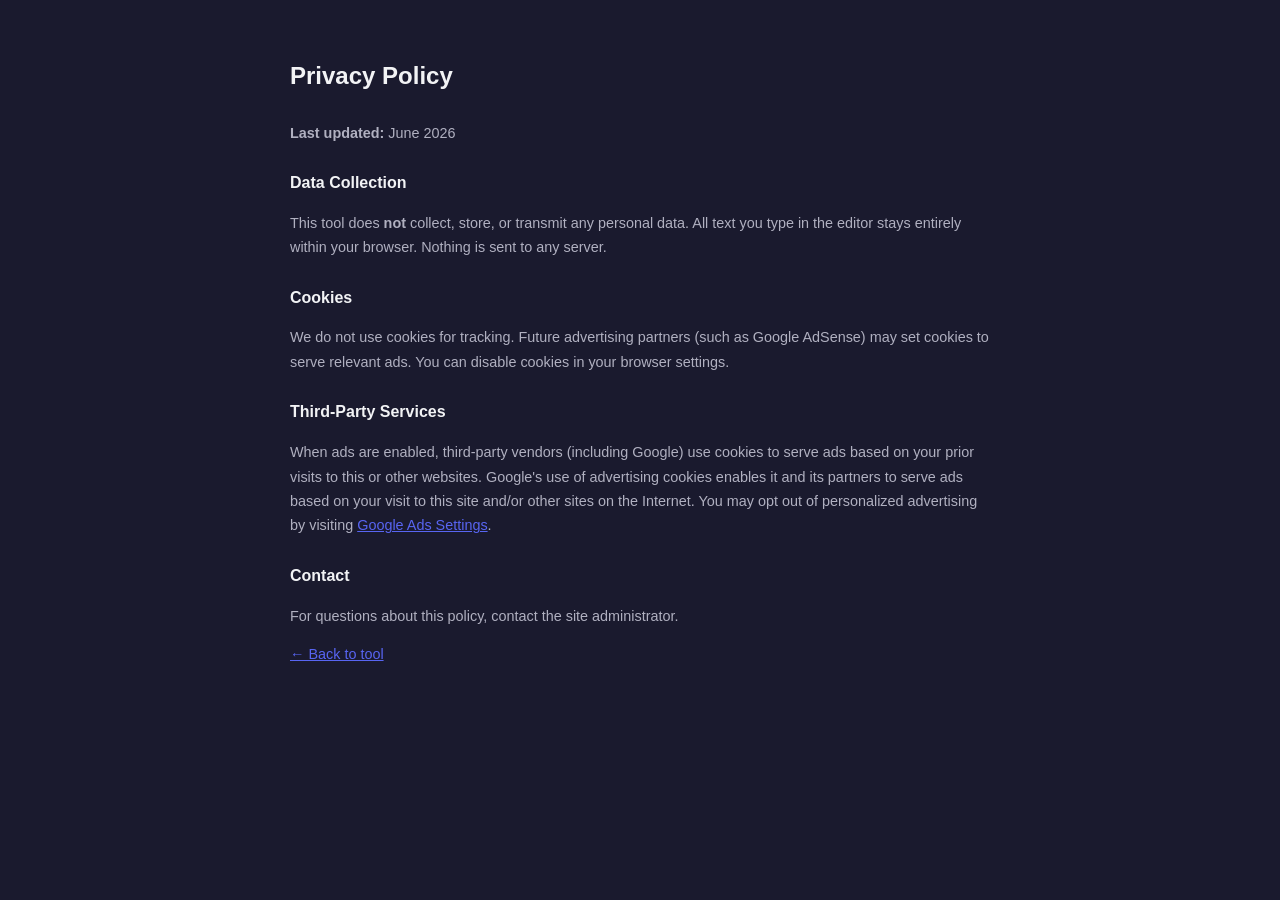
==== privacy.html @ 7c9f10d4 "init" ====
<!DOCTYPE html>
<html lang="en">
<head>
<meta charset="UTF-8">
<meta name="viewport" content="width=device-width, initial-scale=1.0">
<title>Privacy Policy — Discord Colored Text Generator</title>
<meta name="robots" content="noindex, follow">
<style>
body{font-family:-apple-system,BlinkMacSystemFont,'Segoe UI',Roboto,sans-serif;background:#1A1A2E;color:#DBDEE1;max-width:700px;margin:0 auto;padding:40px 20px;line-height:1.7}
h1{font-size:1.5rem;color:#F2F3F5;margin-bottom:24px}
h2{font-size:1rem;color:#F2F3F5;margin:24px 0 8px}
p{margin-bottom:12px;color:#B0B0C0;font-size:0.9rem}
a{color:#5865F2}
</style>
</head>
<body>
<h1>Privacy Policy</h1>
<p><strong>Last updated:</strong> June 2026</p>

<h2>Data Collection</h2>
<p>This tool does <strong>not</strong> collect, store, or transmit any personal data. All text you type in the editor stays entirely within your browser. Nothing is sent to any server.</p>

<h2>Cookies</h2>
<p>We do not use cookies for tracking. Future advertising partners (such as Google AdSense) may set cookies to serve relevant ads. You can disable cookies in your browser settings.</p>

<h2>Third-Party Services</h2>
<p>When ads are enabled, third-party vendors (including Google) use cookies to serve ads based on your prior visits to this or other websites. Google's use of advertising cookies enables it and its partners to serve ads based on your visit to this site and/or other sites on the Internet. You may opt out of personalized advertising by visiting <a href="https://www.google.com/settings/ads">Google Ads Settings</a>.</p>

<h2>Contact</h2>
<p>For questions about this policy, contact the site administrator.</p>

<p><a href="index.html">← Back to tool</a></p>
</body>
</html>
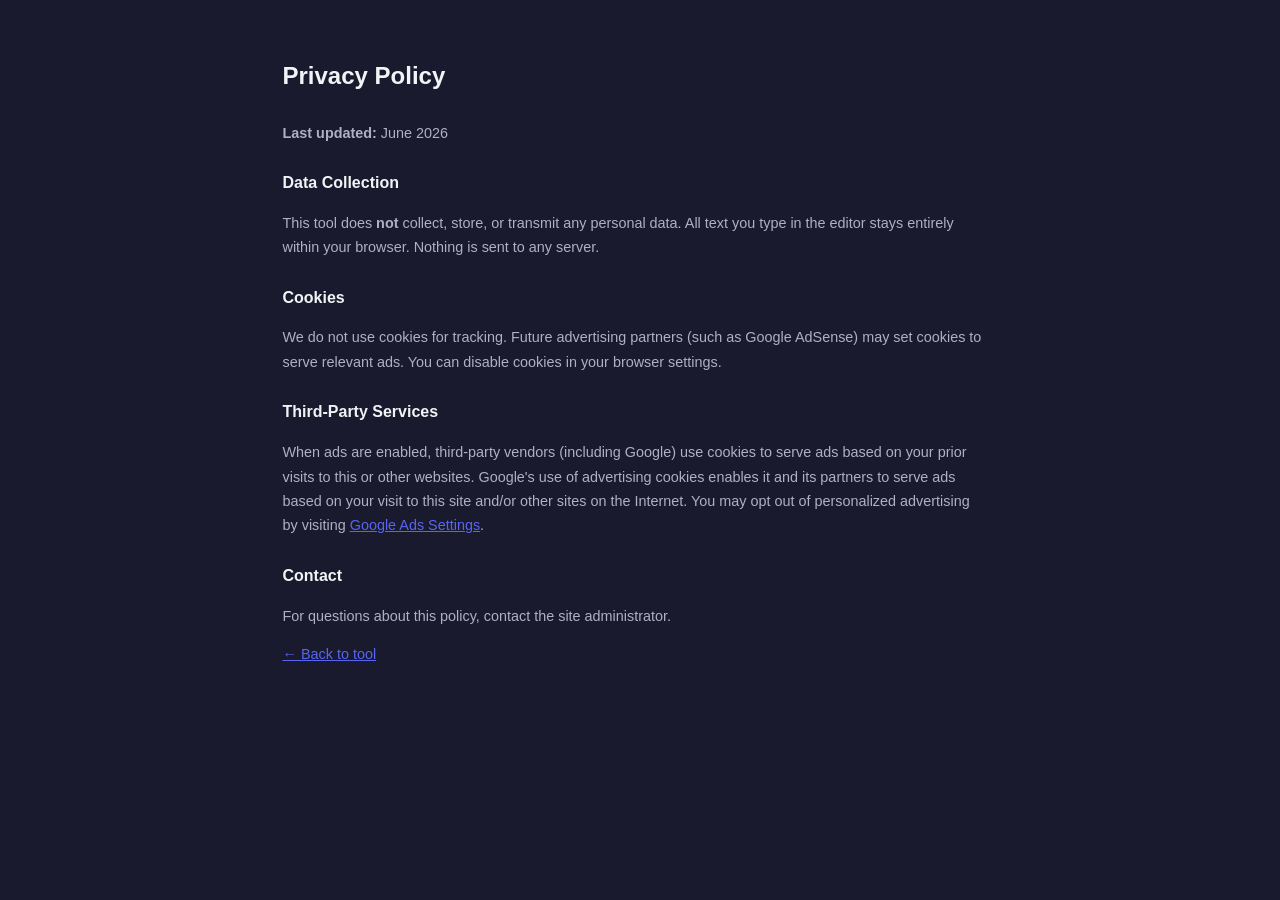
==== commit 37d055d5: "修改隐私政策等不居中的问题" ====
--- a/privacy.html
+++ b/privacy.html
@@ -1,12 +1,22 @@
 <!DOCTYPE html>
 <html lang="en">
 <head>
+<!-- Google tag (gtag.js) -->
+<script async src="https://www.googletagmanager.com/gtag/js?id=G-ECED45ZYC7"></script>
+<script>
+  window.dataLayer = window.dataLayer || [];
+  function gtag(){dataLayer.push(arguments);}
+  gtag('js', new Date());
+  gtag('config', 'G-ECED45ZYC7');
+</script>
 <meta charset="UTF-8">
 <meta name="viewport" content="width=device-width, initial-scale=1.0">
 <title>Privacy Policy — Discord Colored Text Generator</title>
 <meta name="robots" content="noindex, follow">
 <style>
-body{font-family:-apple-system,BlinkMacSystemFont,'Segoe UI',Roboto,sans-serif;background:#1A1A2E;color:#DBDEE1;max-width:700px;margin:0 auto;padding:40px 20px;line-height:1.7}
+html{overflow-y:scroll;scrollbar-gutter:stable}
+body{font-family:-apple-system,BlinkMacSystemFont,'Segoe UI',Roboto,sans-serif;background:#1A1A2E;color:#DBDEE1;line-height:1.7;margin:0}
+.wrapper{max-width:700px;margin:0 auto;padding:40px 20px}
 h1{font-size:1.5rem;color:#F2F3F5;margin-bottom:24px}
 h2{font-size:1rem;color:#F2F3F5;margin:24px 0 8px}
 p{margin-bottom:12px;color:#B0B0C0;font-size:0.9rem}
@@ -14,6 +24,7 @@
 </style>
 </head>
 <body>
+<div class="wrapper">
 <h1>Privacy Policy</h1>
 <p><strong>Last updated:</strong> June 2026</p>
 
@@ -30,5 +41,6 @@
 <p>For questions about this policy, contact the site administrator.</p>
 
 <p><a href="index.html">← Back to tool</a></p>
+</div>
 </body>
 </html>
